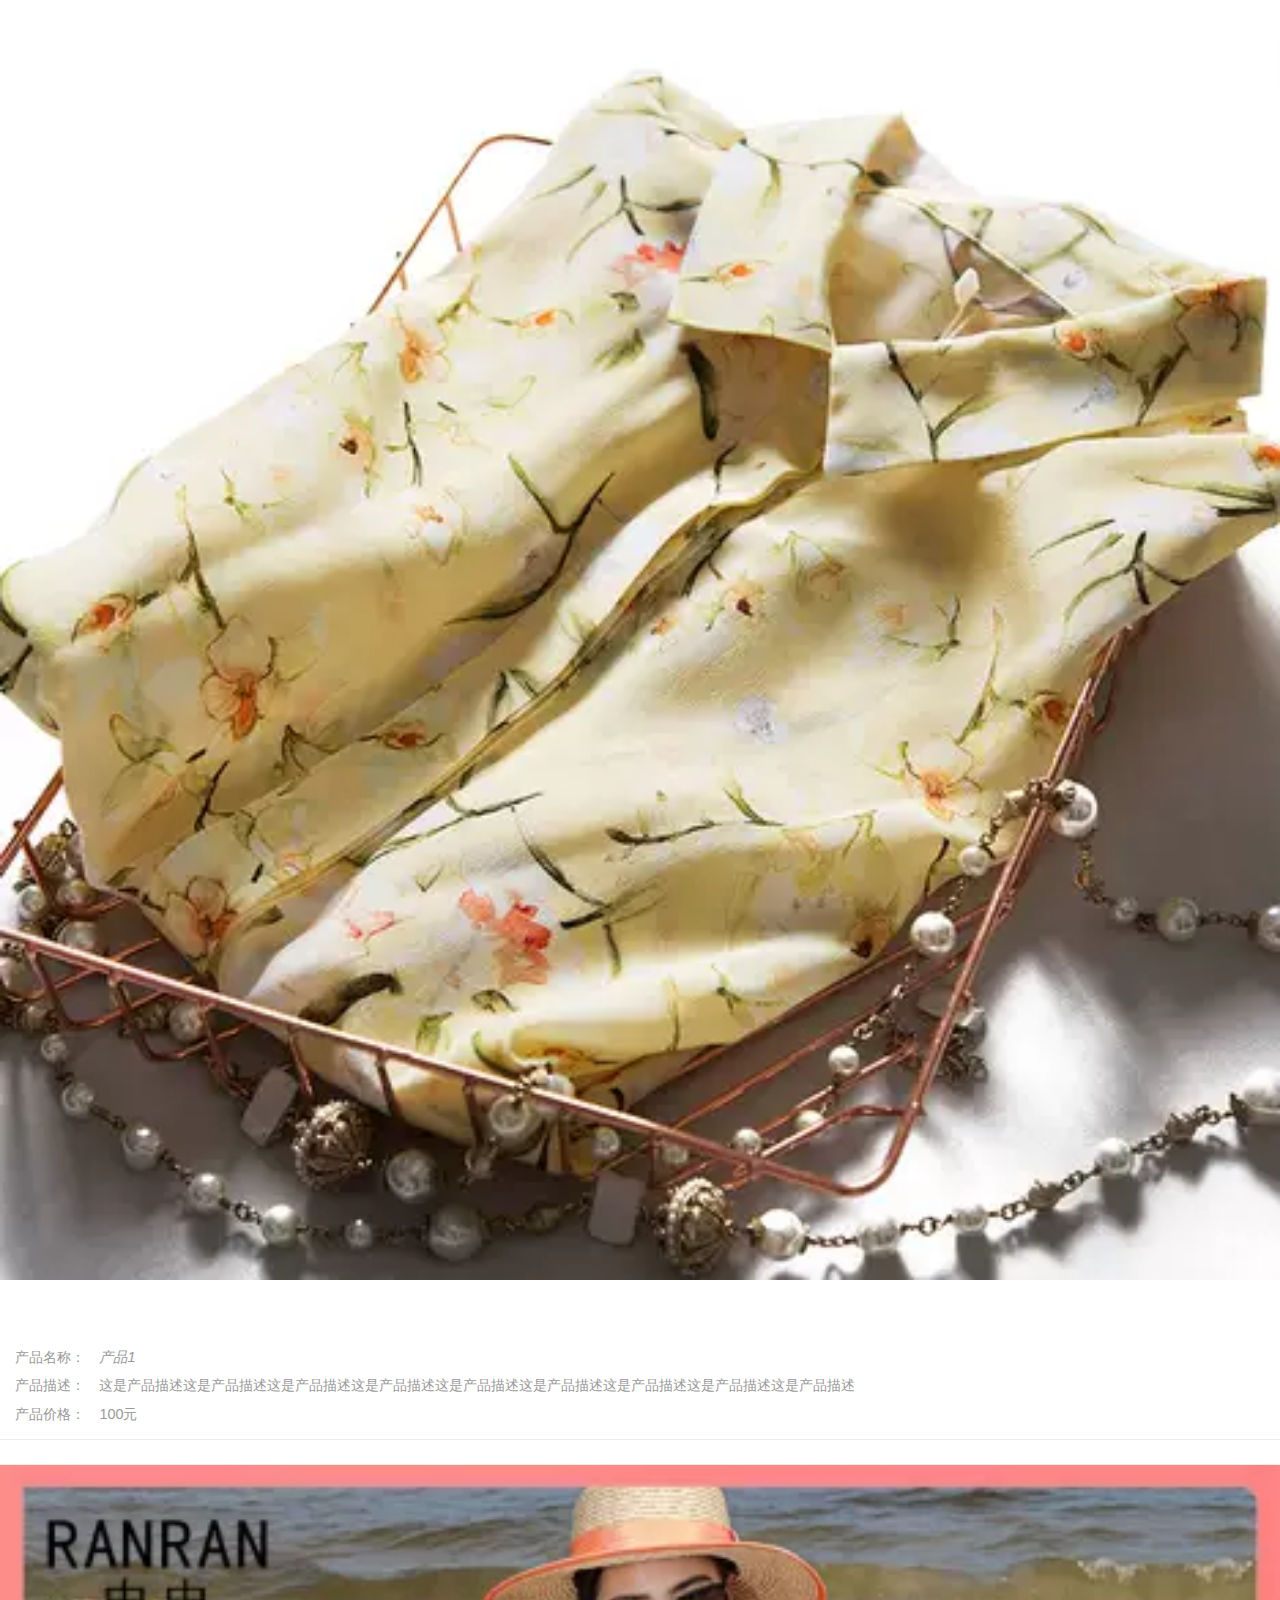
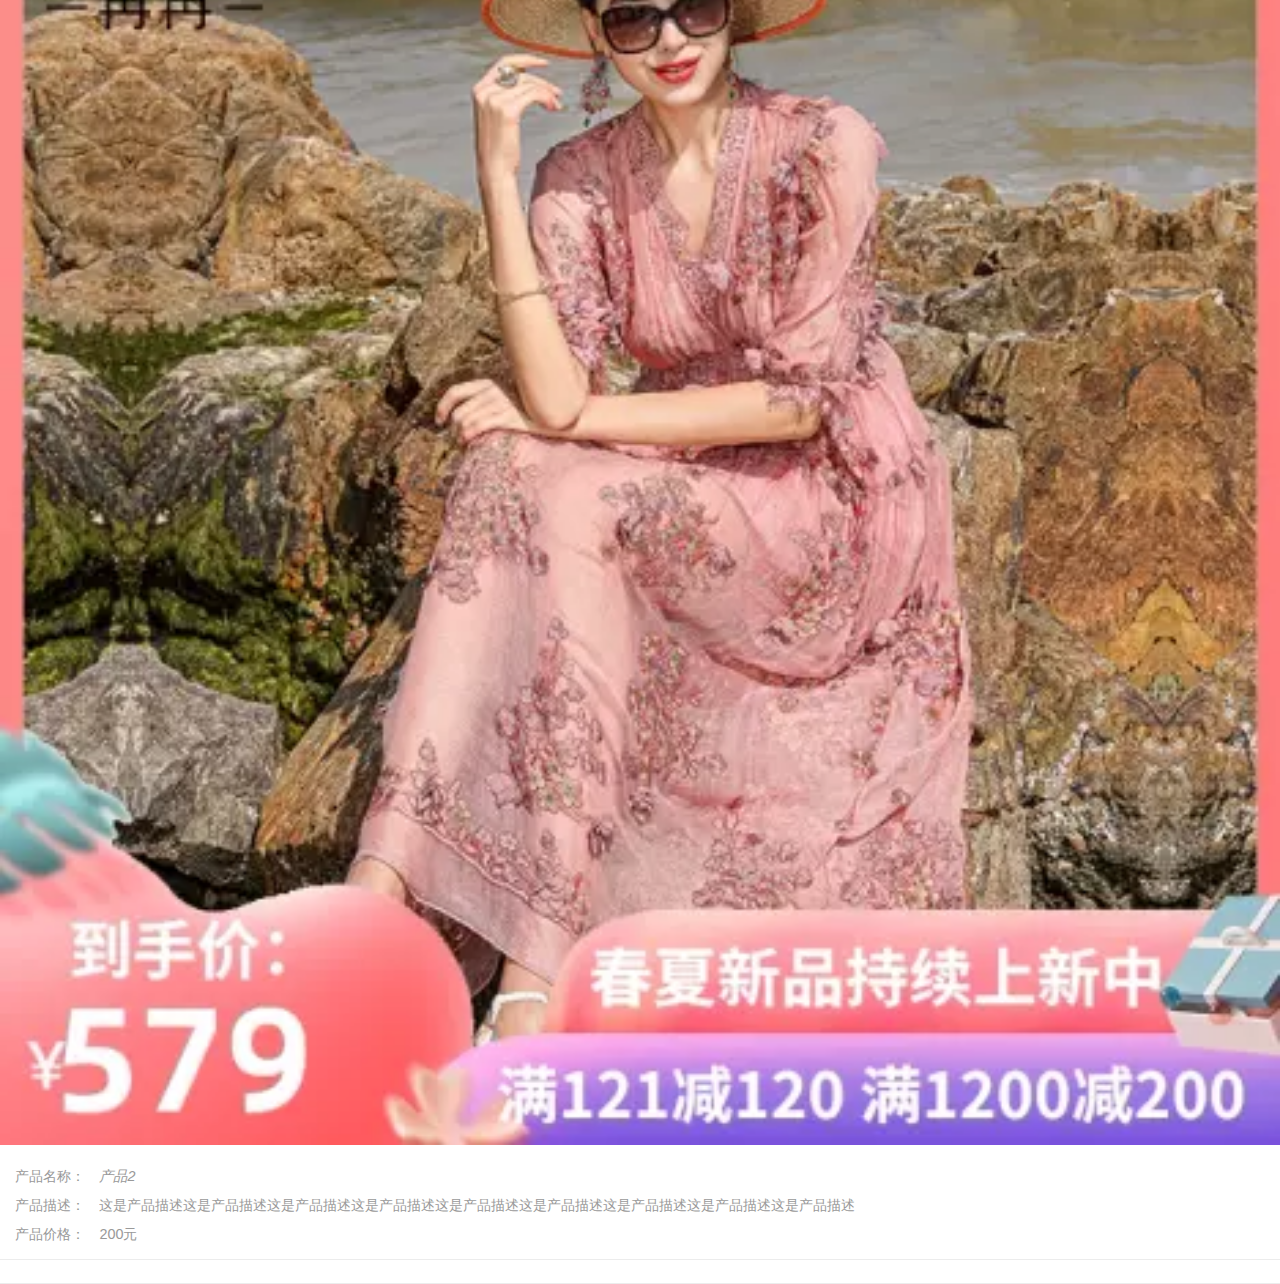
==== src/main/resources/html/index.html @ af9780f9 "first commit" ====
<!DOCTYPE html>
<html>

<head>
    <meta charset="UTF-8">
    <meta http-equiv="Access-Control-Allow-Origin" content="*">
    <meta http-equiv="cache-control" content="max-age=0"/>
    <meta http-equiv="cache-control" content="no-cache, must-revalidate"/>
    <meta http-equiv="expires" content="0"/>
    <meta http-equiv="expires" content="Tue, 01 Jan 1980 1:00:00 GMT"/>
    <meta http-equiv="pragma" content="no-cache"/>
    <meta name="viewport" content="width=device-width,initial-scale=1,user-scalable=0">
    <title></title>
    <script type="text/javascript" src='../lib/jquery-1.8.min.js'></script>
    <!--<script type="text/javascript" src="js/common.js"></script>-->
    <script type="text/javascript">
        document.write("<script type='text/javascript' src='../js/comm.js?time=" + Date.now() + "'><\/script>");
    </script>
    <link rel="stylesheet" href="../css/weui.min.css"/>
</head>

<body ontouchstart>
<div >
    <div id="1" onclick="toDeail(1)">
        <div class="hd" id="fail">
            <img style="display: inline-block; width: 100%; max-width: 100%; height: auto;" src="../img/1.jpg"/>
        </div>
        <div id="main">
            <div id="suc">
                <div class="">
                    <div class="weui-form-preview__bd">
                        <div class="weui-form-preview__item">
                            <label class="weui-form-preview__label">产品名称：</label>
                            <em class="weui-form-preview__value" >产品1</em>
                        </div>
                        <div class="weui-form-preview__item">
                            <label class="weui-form-preview__label">产品描述：</label>
                            <span class="weui-form-preview__value" >这是产品描述这是产品描述这是产品描述这是产品描述这是产品描述这是产品描述这是产品描述这是产品描述这是产品描述</span>
                        </div>
                        <div class="weui-form-preview__item">
                            <label class="weui-form-preview__label">产品价格：</label>
                            <span class="weui-form-preview__value">100元</span>
                        </div>
                    </div>
                </div>
            </div>
        </div>
        <div class="weui-form-preview">
            <span></br></span>
        </div>
    </div>
    <div id="2" onclick="toDeail(2)">
        <div class="hd" id="fail2">
            <img style="display: inline-block; width: 100%; max-width: 100%; height: auto;" src="../img/2.jpg"/>
        </div>
        <div id="main2">
            <div id="suc2">
                <div class="">
                    <div class="weui-form-preview__bd">
                        <div class="weui-form-preview__item">
                            <label class="weui-form-preview__label">产品名称：</label>
                            <em class="weui-form-preview__value" >产品2</em>
                        </div>
                        <div class="weui-form-preview__item">
                            <label class="weui-form-preview__label">产品描述：</label>
                            <span class="weui-form-preview__value" >这是产品描述这是产品描述这是产品描述这是产品描述这是产品描述这是产品描述这是产品描述这是产品描述这是产品描述</span>
                        </div>
                        <div class="weui-form-preview__item">
                            <label class="weui-form-preview__label">产品价格：</label>
                            <span class="weui-form-preview__value">200元</span>
                        </div>
                    </div>
                </div>
            </div>
        </div>
        <div class="weui-form-preview">
            <span></br></span>
        </div>
    </div>
</div>

<script>
    $('#goback').click(function () {
        window.history.go(-1);
    });

    var par = getRequest();
    console.log(par);
    var openid = par.openid;
    function toDeail(num){
        window.location = "detail" + num + ".html?openid=" + openid + "&time=" + new Date();
    }
</script>
</body>
<style>
    .banner {
        text-align: center;
    }

    .hd {
        height: 10%;
        width: 100%;
        /*background: #19CAAD;*/
        border-bottom-right-radius: 50%;
        border-bottom-left-radius: 50%;
        /*padding: 2vh;*/
    }

    .banner h4 {
        font-size: 5.5vw;
        line-height: 7vw;
        font-weight: 400;
        color: white;
    }

    /*#fail,*/
    /*#success {*/
    /*    display: none;*/
    /*}*/

    .query_btn {
        margin: 20vh 10vw 0;
    }

    .weui-btn_primary {
        background: #19CAAD;
    }

    .weui-btn_primary:not(.weui-btn_disabled):active {
        color: hsla(0, 0%, 100%, .6);
        background-color: #19CAAD;
    }

    #main {
        margin-top: 5vh;
    }

    /*#main>div {*/
    /*    display: none;*/
    /*}*/
</style>
<script>
    // //提取参数
    // var par = getRequest();
    // if (par.respcode && par.respcode == '1') {
    //     $('#success').show();
    //     //回填成功信息
    //     $("#title").html(par.mdesc);
    //     $("#time").html(par.tradetime);
    //     $("#money").html(par.tradeamt ? '¥ ' + par.tradeamt : "");
    //     $("#code_suc").html(par.tradeno);
    //     $('#suc').show();
    // } else {
    //     $('#fail').show();
    //     //回填失败信息
    //     $("#code_no").html(par.errorcode);
    //     $("#info").html(par.errormsg);
    //     $('#fai').show();
    // }
</script>

</html>
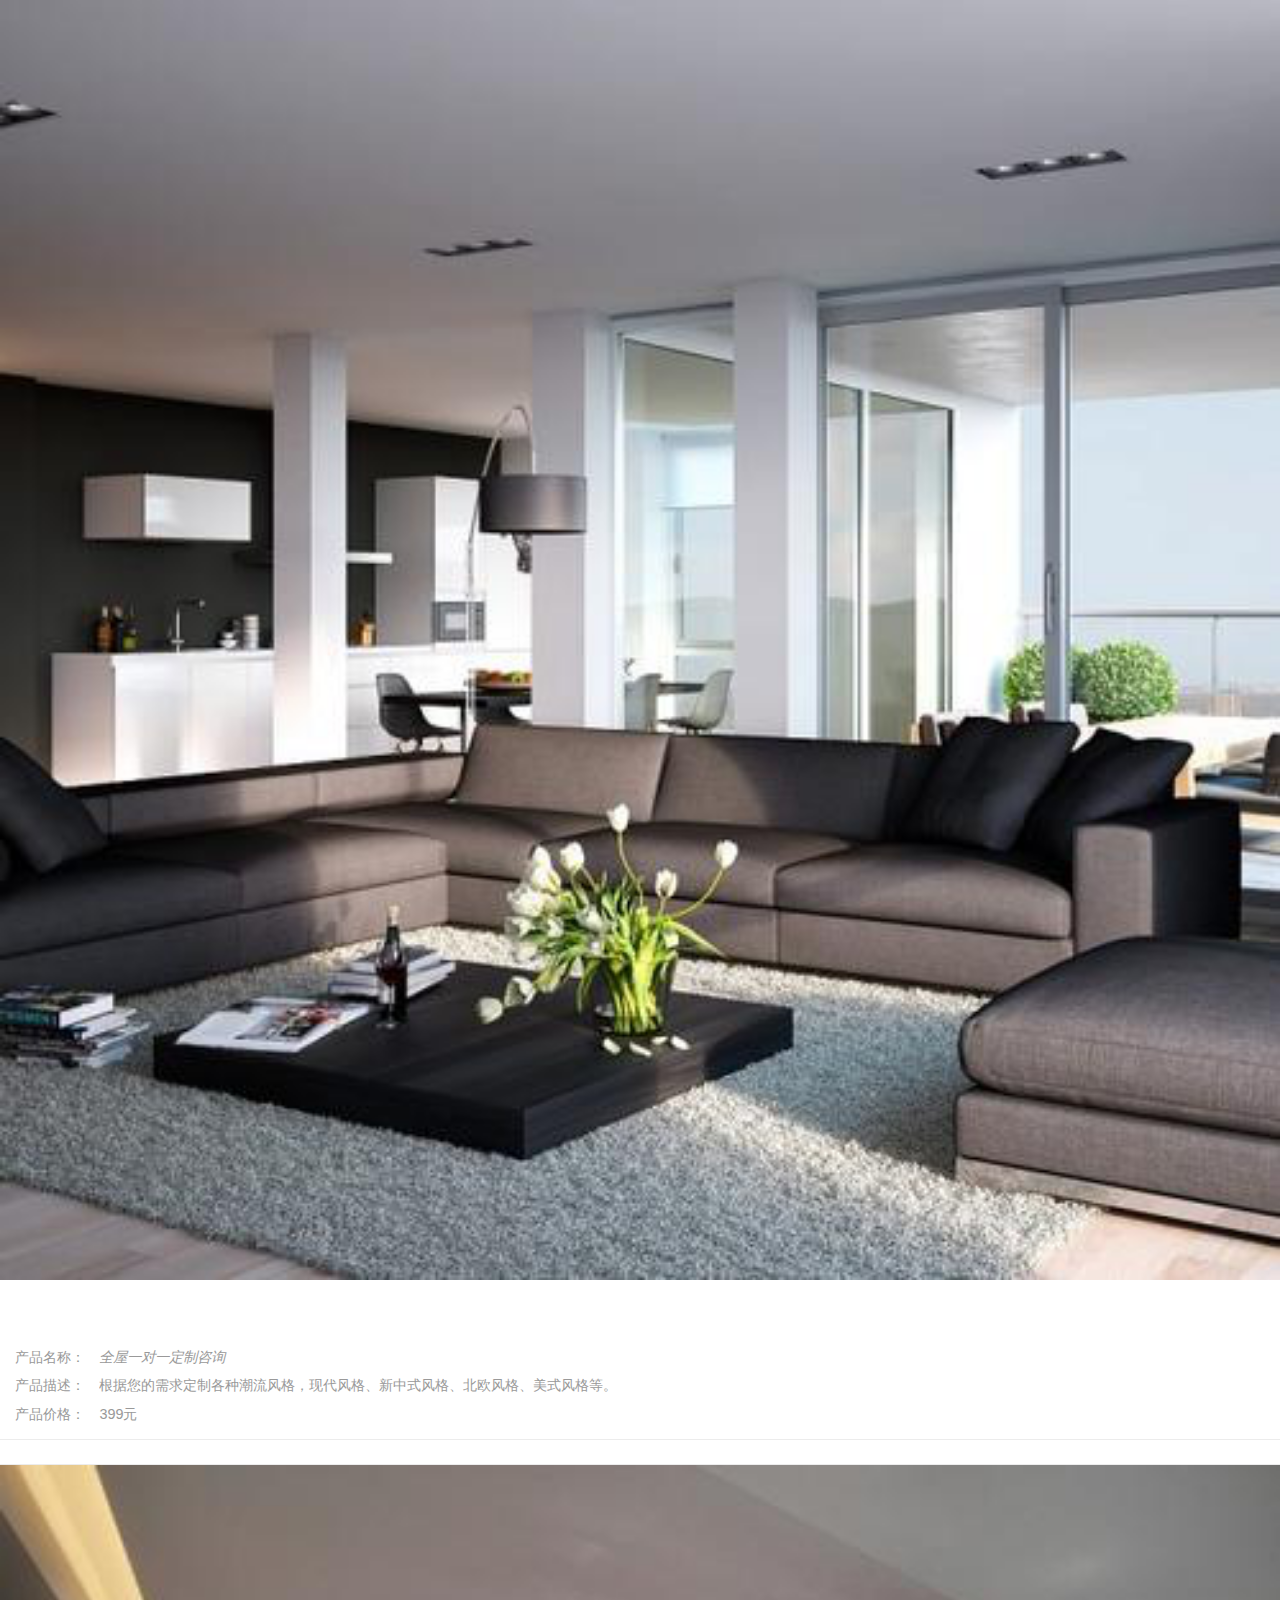
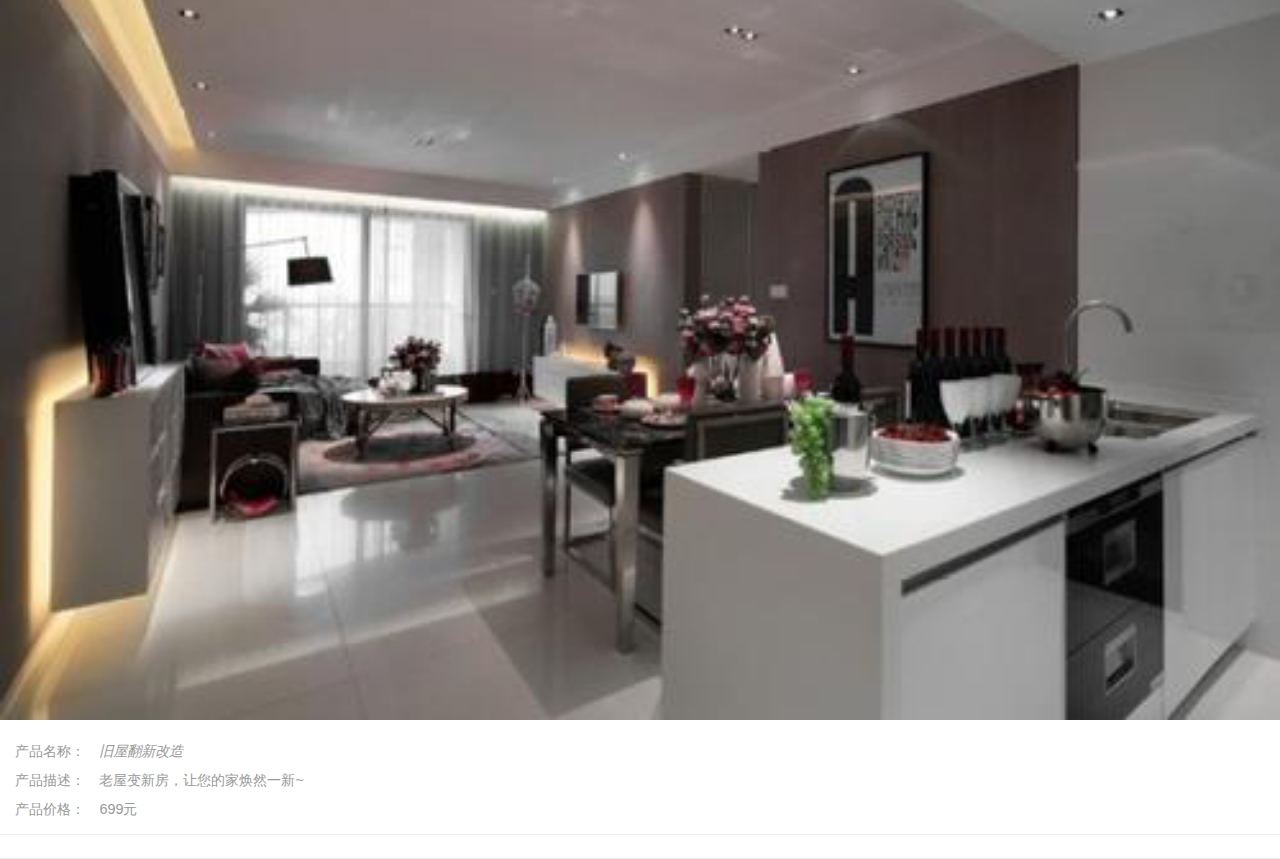
==== commit 6e59aa42: "11" ====
--- a/src/main/resources/html/index.html
+++ b/src/main/resources/html/index.html
@@ -23,7 +23,7 @@
 <div >
     <div id="1" onclick="toDeail(1)">
         <div class="hd" id="fail">
-            <img style="display: inline-block; width: 100%; max-width: 100%; height: auto;" src="../img/1.jpg"/>
+            <img style="display: inline-block; width: 100%; max-width: 100%; height: auto;" src="../img/p1.png"/>
         </div>
         <div id="main">
             <div id="suc">
@@ -31,15 +31,15 @@
                     <div class="weui-form-preview__bd">
                         <div class="weui-form-preview__item">
                             <label class="weui-form-preview__label">产品名称：</label>
-                            <em class="weui-form-preview__value" >产品1</em>
+                            <em class="weui-form-preview__value" >全屋一对一定制咨询</em>
                         </div>
                         <div class="weui-form-preview__item">
                             <label class="weui-form-preview__label">产品描述：</label>
-                            <span class="weui-form-preview__value" >这是产品描述这是产品描述这是产品描述这是产品描述这是产品描述这是产品描述这是产品描述这是产品描述这是产品描述</span>
+                            <span class="weui-form-preview__value" >根据您的需求定制各种潮流风格，现代风格、新中式风格、北欧风格、美式风格等。</span>
                         </div>
                         <div class="weui-form-preview__item">
                             <label class="weui-form-preview__label">产品价格：</label>
-                            <span class="weui-form-preview__value">100元</span>
+                            <span class="weui-form-preview__value">399元</span>
                         </div>
                     </div>
                 </div>
@@ -51,7 +51,7 @@
     </div>
     <div id="2" onclick="toDeail(2)">
         <div class="hd" id="fail2">
-            <img style="display: inline-block; width: 100%; max-width: 100%; height: auto;" src="../img/2.jpg"/>
+            <img style="display: inline-block; width: 100%; max-width: 100%; height: auto;" src="../img/p2.png"/>
         </div>
         <div id="main2">
             <div id="suc2">
@@ -59,15 +59,15 @@
                     <div class="weui-form-preview__bd">
                         <div class="weui-form-preview__item">
                             <label class="weui-form-preview__label">产品名称：</label>
-                            <em class="weui-form-preview__value" >产品2</em>
+                            <em class="weui-form-preview__value" >旧屋翻新改造</em>
                         </div>
                         <div class="weui-form-preview__item">
                             <label class="weui-form-preview__label">产品描述：</label>
-                            <span class="weui-form-preview__value" >这是产品描述这是产品描述这是产品描述这是产品描述这是产品描述这是产品描述这是产品描述这是产品描述这是产品描述</span>
+                            <span class="weui-form-preview__value" >老屋变新房，让您的家焕然一新~</span>
                         </div>
                         <div class="weui-form-preview__item">
                             <label class="weui-form-preview__label">产品价格：</label>
-                            <span class="weui-form-preview__value">200元</span>
+                            <span class="weui-form-preview__value">699元</span>
                         </div>
                     </div>
                 </div>
